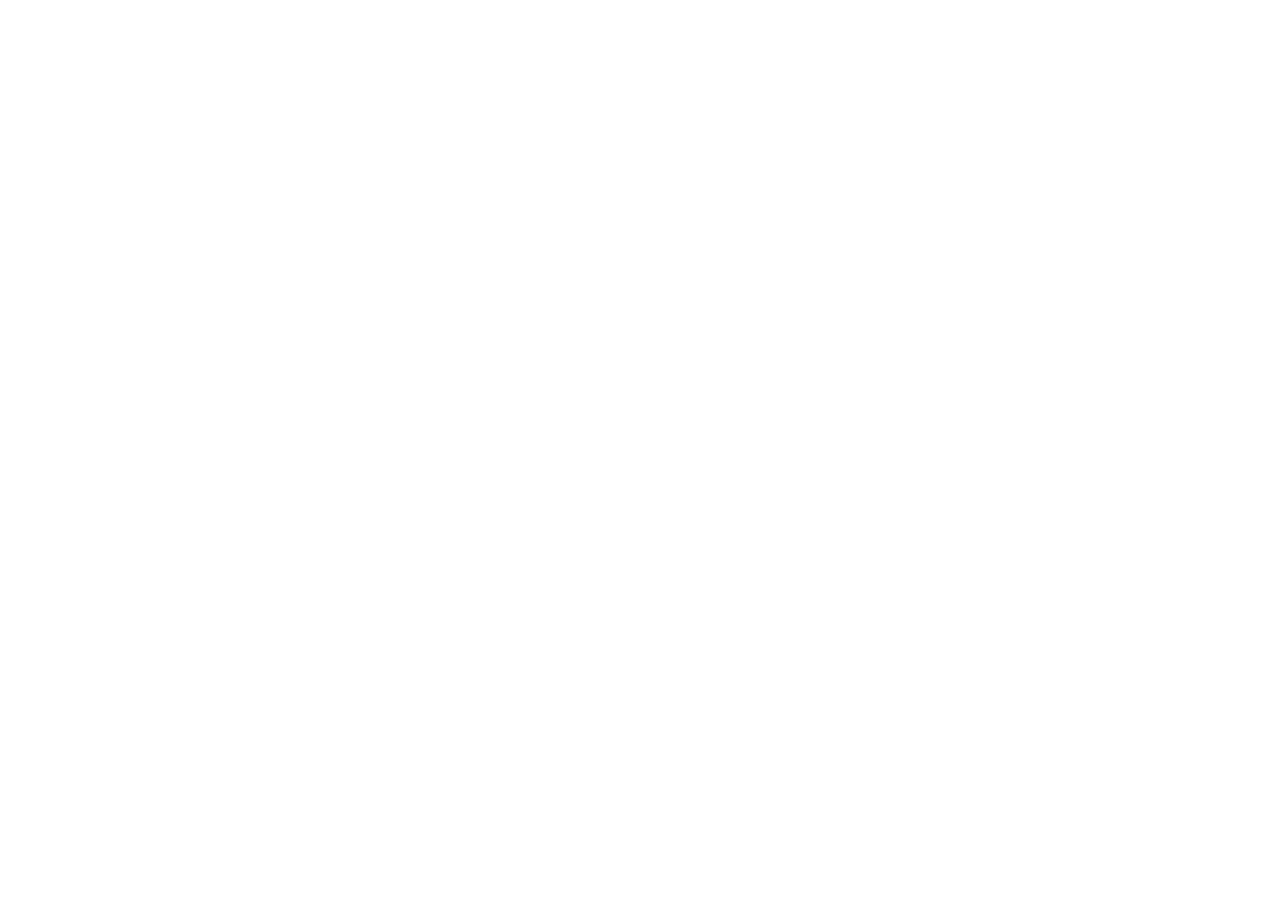
==== index.html @ aee36686 "1st Edit" ====
<!DOCTYPE html>
<html lang="en">
<head>
    <meta charset="UTF-8">
    <meta name="viewport" content="width=device-width, initial-scale=1.0">
    <title>Document</title>
    <link ref="./style.css">
    <script src="./app.js"></script> 
</head>
<body>
    
</body>
</html>
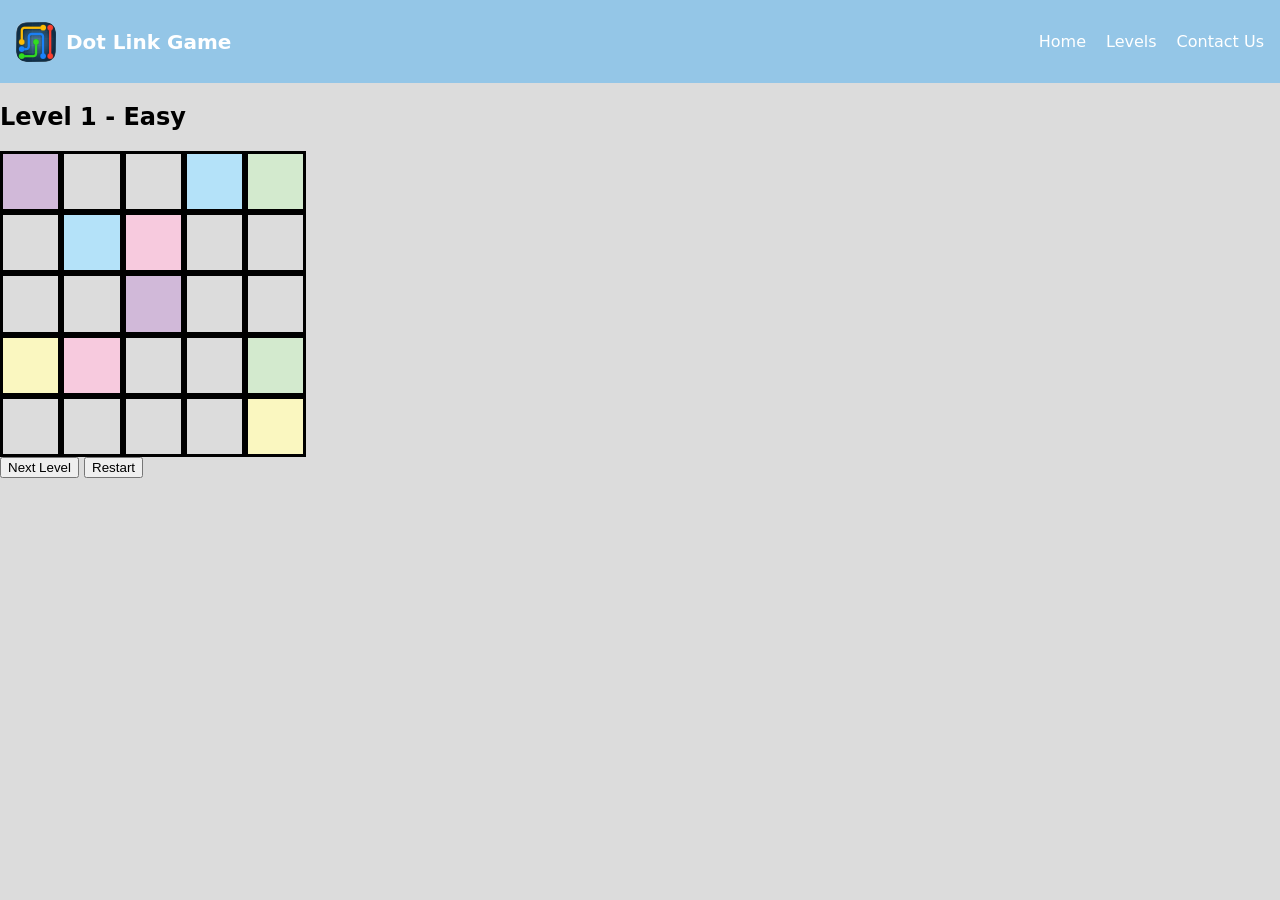
==== commit 3d8acc6b: "Added home page" ====
--- a/index.html
+++ b/index.html
@@ -1,13 +1,64 @@
 <!DOCTYPE html>
 <html lang="en">
+
 <head>
     <meta charset="UTF-8">
     <meta name="viewport" content="width=device-width, initial-scale=1.0">
-    <title>Document</title>
-    <link ref="./style.css">
-    <script src="./app.js"></script> 
+    <title>Dot Link Game</title>
+    <link rel="stylesheet" href="./style.css">
+
 </head>
+
 <body>
-    
+    <nav class="navbar">
+        <div class="logo">
+            <img src="./pictures/download.jpg" alt="Dot Link Logo">
+            <span>Dot Link Game</span>
+        </div>
+
+        <ul class="nav-links">
+            <li><a href="./home.html">Home</a></li>
+            <li><a href="#">Levels</a></li>
+            <li><a href="#">Contact Us</a></li>
+
+        </ul>
+
+    </nav>
+
+
+    <h2 id="message">Level 1 - Easy</h2>
+    <section class="board">
+        <div class="sqr" id="0"></div>
+        <div class="sqr" id="1"></div>
+        <div class="sqr" id="2"></div>
+        <div class="sqr" id="3"></div>
+        <div class="sqr" id="4"></div>
+        <div class="sqr" id="5"></div>
+        <div class="sqr" id="6"></div>
+        <div class="sqr" id="7"></div>
+        <div class="sqr" id="8"></div>
+        <div class="sqr" id="9"></div>
+        <div class="sqr" id="10"></div>
+        <div class="sqr" id="11"></div>
+        <div class="sqr" id="12"></div>
+        <div class="sqr" id="13"></div>
+        <div class="sqr" id="14"></div>
+        <div class="sqr" id="15"></div>
+        <div class="sqr" id="16"></div>
+        <div class="sqr" id="17"></div>
+        <div class="sqr" id="18"></div>
+        <div class="sqr" id="19"></div>
+        <div class="sqr" id="20"></div>
+        <div class="sqr" id="21"></div>
+        <div class="sqr" id="22"></div>
+        <div class="sqr" id="23"></div>
+        <div class="sqr" id="24"></div>
+    </section>
+    <button id="newLevel">Next Level</button>
+    <button id="reset">Restart</button>
+
+    <script src="./app.js"></script>
+
 </body>
+
 </html>
--- a/style.css
+++ b/style.css
@@ -0,0 +1,75 @@
+body {
+  background-color: gainsboro;
+  font-family: system-ui, sans-serif;
+  margin: 0;
+}
+
+.board {
+  display: flex;
+  flex-wrap: wrap;
+  width: 325px;
+}
+
+.sqr {
+  width: 17%;
+  aspect-ratio: 1/1;
+  border: 3px solid black;
+  font-size: 64px;
+  text-align: center;
+}
+
+.navbar {
+    background: #94C6E7;
+    color: white;
+    padding: 16px;
+    display: flex;
+    justify-content: space-between;
+    align-items: center;
+}
+
+.nav-links {
+    list-style: none;
+    display: flex;
+    gap: 20px;
+
+}
+
+.nav-links a {
+  color: white;
+  text-decoration: none;
+  font-weight: 500;
+}
+
+.logo {
+    font-weight: 600;
+    font-size: 20px;
+    text-decoration: none;
+    align-items: center;
+    gap: 10px;
+    display: flex;
+}
+
+.logo img {
+  width: 40px;
+  height: 40px;
+  object-fit: contain;
+  border-radius: 10px;
+}
+
+.selected {
+    border: 3px solid black;
+    transform: scale(1.1);
+    filter: brightness(0.75);
+}
+
+.home-background {
+  display: flex;
+  opacity: 0.5;
+   width: 100vw;
+  height: 100vh;
+  object-fit: cover;
+  position: fixed; 
+  top: 0;
+  left: 0;
+  z-index: -1;
+}
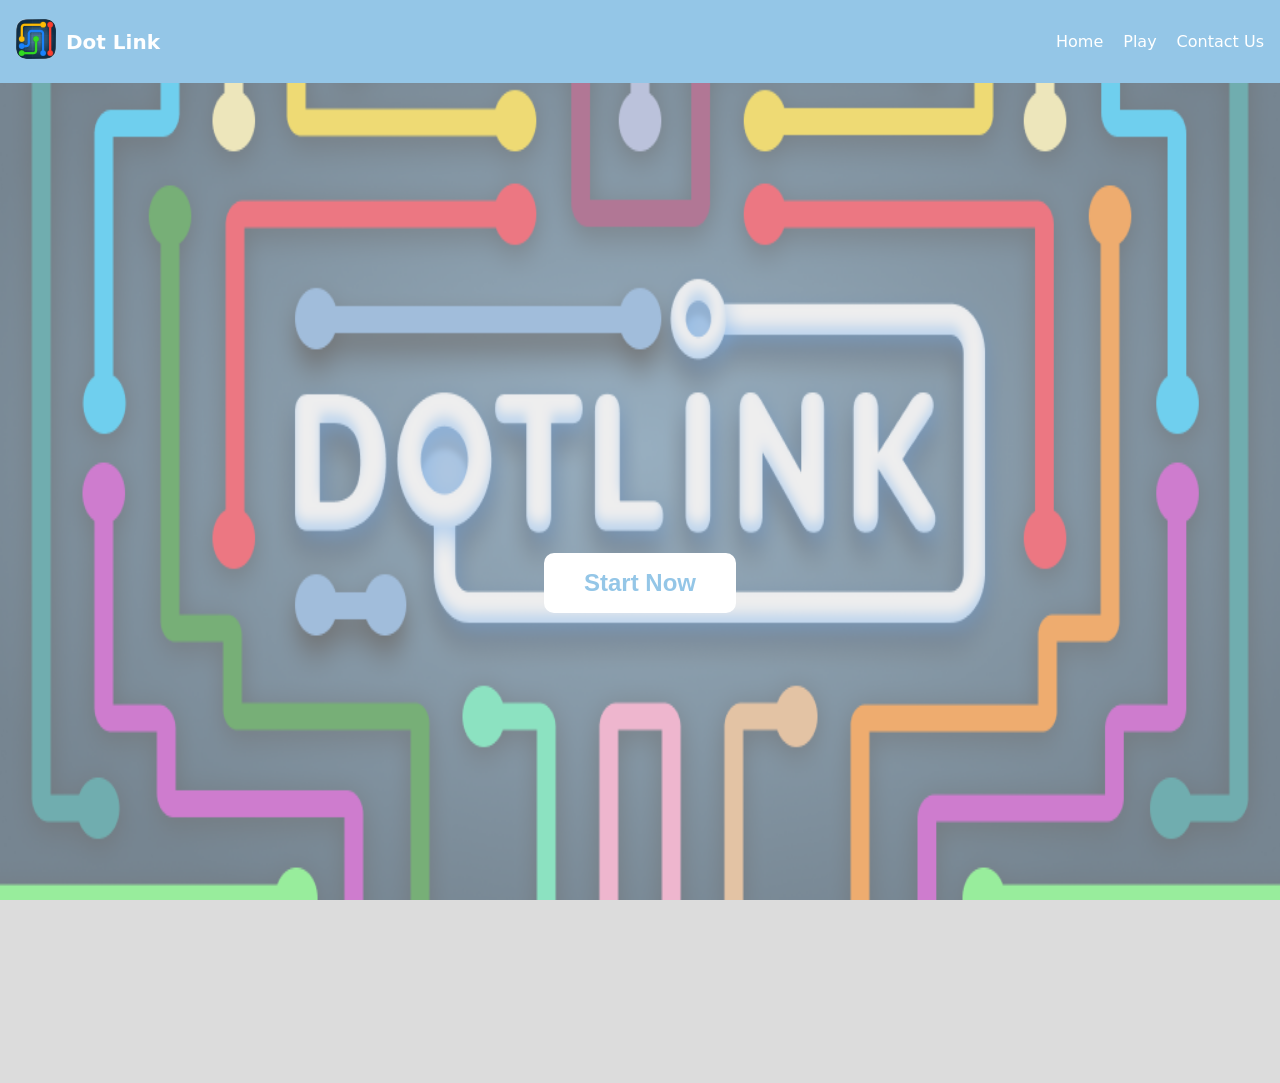
==== commit ac879bde: "feat added a confetti if you won the game" ====
--- a/index.html
+++ b/index.html
@@ -4,7 +4,7 @@
 <head>
     <meta charset="UTF-8">
     <meta name="viewport" content="width=device-width, initial-scale=1.0">
-    <title>Dot Link Game</title>
+    <title>Home</title>
     <link rel="stylesheet" href="./style.css">
 
 </head>
@@ -12,52 +12,33 @@
 <body>
     <nav class="navbar">
         <div class="logo">
-            <img src="./pictures/download.jpg" alt="Dot Link Logo">
-            <span>Dot Link Game</span>
+            <a href="./play.html"><img src="./pictures/download.jpg" alt="Dot Link Logo"></a>
+
+            <span>Dot Link</span>
         </div>
 
         <ul class="nav-links">
-            <li><a href="./home.html">Home</a></li>
-            <li><a href="#">Levels</a></li>
-            <li><a href="#">Contact Us</a></li>
+            <li><a href="./index.html">Home</a></li>
+            <li><a href="./play.html">Play</a></li>
+            <li><a href="./contact-us.html">Contact Us</a></li>
 
         </ul>
 
     </nav>
 
+    <main>
+        <section class="hero">
+            <a href="./play.html">
+                <button class="btn-play">Start Now</button>
+            </a>
 
-    <h2 id="message">Level 1 - Easy</h2>
-    <section class="board">
-        <div class="sqr" id="0"></div>
-        <div class="sqr" id="1"></div>
-        <div class="sqr" id="2"></div>
-        <div class="sqr" id="3"></div>
-        <div class="sqr" id="4"></div>
-        <div class="sqr" id="5"></div>
-        <div class="sqr" id="6"></div>
-        <div class="sqr" id="7"></div>
-        <div class="sqr" id="8"></div>
-        <div class="sqr" id="9"></div>
-        <div class="sqr" id="10"></div>
-        <div class="sqr" id="11"></div>
-        <div class="sqr" id="12"></div>
-        <div class="sqr" id="13"></div>
-        <div class="sqr" id="14"></div>
-        <div class="sqr" id="15"></div>
-        <div class="sqr" id="16"></div>
-        <div class="sqr" id="17"></div>
-        <div class="sqr" id="18"></div>
-        <div class="sqr" id="19"></div>
-        <div class="sqr" id="20"></div>
-        <div class="sqr" id="21"></div>
-        <div class="sqr" id="22"></div>
-        <div class="sqr" id="23"></div>
-        <div class="sqr" id="24"></div>
-    </section>
-    <button id="newLevel">Next Level</button>
-    <button id="reset">Restart</button>
+        </section>
 
-    <script src="./app.js"></script>
+        <div class="home-background">
+            <img src="./pictures/logo-game.png" alt="Dot Link Background">
+        </div>
+    </main>
+
 
 </body>
 
--- a/style.css
+++ b/style.css
@@ -2,35 +2,53 @@
   background-color: gainsboro;
   font-family: system-ui, sans-serif;
   margin: 0;
+  min-height: 100vh;
 }
 
 .board {
-  display: flex;
-  flex-wrap: wrap;
-  width: 325px;
+  display: grid;
+  grid-template-columns: repeat(5, 64px);
+  grid-template-columns: repeat(5, 64px);
+  gap: 10px;
 }
 
 .sqr {
-  width: 17%;
-  aspect-ratio: 1/1;
-  border: 3px solid black;
-  font-size: 64px;
-  text-align: center;
+  width: 64px;
+  height: 64px;
+  border: 2px solid #ccc;
+  border-radius: 30px;
+  background-color: #fcfcfc;
+  cursor: pointer;
+  box-sizing: border-box;
+  display: flex;
+  justify-content: center;
+  align-items: center;
+  position: relative;
+
+}
+
+.sqr.selected {
+  border-color: #a0a0a0;
+  transform: scale(1.05);
+}
+
+.sqr:hover .dot {
+  transform: scale(1.08);
 }
 
 .navbar {
-    background: #94C6E7;
-    color: white;
-    padding: 16px;
-    display: flex;
-    justify-content: space-between;
-    align-items: center;
+  background: #94C6E7;
+  color: white;
+  padding: 16px;
+  display: flex;
+  justify-content: space-between;
+  align-items: center;
 }
 
 .nav-links {
-    list-style: none;
-    display: flex;
-    gap: 20px;
+  list-style: none;
+  display: flex;
+  gap: 20px;
 
 }
 
@@ -40,13 +58,18 @@
   font-weight: 500;
 }
 
+.nav-links a:hover {
+  color: #39648e;
+  text-decoration: underline;
+}
+
 .logo {
-    font-weight: 600;
-    font-size: 20px;
-    text-decoration: none;
-    align-items: center;
-    gap: 10px;
-    display: flex;
+  font-weight: 600;
+  font-size: 20px;
+  text-decoration: none;
+  align-items: center;
+  gap: 10px;
+  display: flex;
 }
 
 .logo img {
@@ -54,22 +77,284 @@
   height: 40px;
   object-fit: contain;
   border-radius: 10px;
+  cursor: pointer;
 }
 
 .selected {
-    border: 3px solid black;
-    transform: scale(1.1);
-    filter: brightness(0.75);
+  border: 3px solid black;
+  transform: scale(1.1);
+  filter: brightness(0.75);
 }
 
 .home-background {
   display: flex;
   opacity: 0.5;
-   width: 100vw;
+  width: 100vw;
   height: 100vh;
   object-fit: cover;
-  position: fixed; 
+  position: fixed;
   top: 0;
   left: 0;
   z-index: -1;
+  overflow: hidden;
+}
+
+.home-background img {
+  width: 100%;
+  height: 100%;
+  display: block;
+}
+
+.grid {
+  position: relative;
+  display: flex;
+  justify-content: center;
+  align-items: center;
+  width: fit-content;
+  margin: 20px auto;
+  padding: 24px;
+  background: #EEEEEE;
+  border-radius: 16px;
+
+
+}
+
+.hero {
+  display: flex;
+  justify-content: center;
+  align-items: center;
+  min-height: calc(100vh - -100px);
+
+}
+
+.btn-play {
+  background-color: white;
+  color: #94C6E7;
+  font-size: 24px;
+  border-radius: 10px;
+  font-weight: bold;
+  padding: 16px 40px;
+  border: none;
+  cursor: pointer;
+  transition: transform 0.2s;
+}
+
+.btn-play:hover {
+  background-color: #EEEEEE;
+  transform: scale(1.05);
+  box-shadow: 0 6px 20px rgba(0, 0, 0, 0.3);
+}
+
+#reset {
+  background-color: #EEEEEE;
+  color: #94C6E7;
+  font-size: 24px;
+  border-radius: 10px;
+  font-weight: bold;
+  padding: 16px 40px;
+  border: none;
+  cursor: pointer;
+  transition: transform 0.2s;
+  display: flex;
+  justify-content: center;
+  align-items: center;
+  width: fit-content;
+
+}
+
+#start {
+  background-color: #EEEEEE;
+  color: #94C6E7;
+  font-size: 24px;
+  border-radius: 10px;
+  font-weight: bold;
+  padding: 16px 40px;
+  border: none;
+  cursor: pointer;
+  transition: transform 0.2s;
+  display: flex;
+  justify-content: center;
+  align-items: center;
+  width: fit-content;
+
+}
+
+.buttons {
+  display: flex;
+  justify-content: center;
+  align-items: center;
+  gap: 20px;
+}
+
+#message {
+  display: flex;
+  justify-content: center;
+  align-items: center;
+  color: #383838;
+  font-weight: bold;
+  font-size: 30px;
+}
+
+.timer {
+  position: absolute;
+  top: -40px;
+  right: -120px;
+  transform: translateY(-50%);
+  background-color: #EEEEEE;
+  color: #94C6E7;
+  font-size: 24px;
+  font-weight: bold;
+  padding: 16px 40px;
+  margin: 0;
+  border: none;
+  box-sizing: border-box;
+  border-radius: 10px;
+  box-shadow: 0 4px 12px rgba(0, 0, 0, 0.1);
+  display: flex;
+  justify-content: center;
+  align-items: center;
+  width: fit-content;
+  white-space: nowrap;
+}
+
+.contact-page {
+  width: 100%;
+  margin: 0;
+  padding: 0 0 80px 0;
+}
+
+.contact-us-banner {
+  position: relative;
+  width: 100%;
+  min-height: 180px;
+  display: flex;
+  justify-content: center;
+  align-items: center;
+  overflow: hidden;
+  text-align: center;
+}
+
+.banner-message h1 {
+  font-weight: 700;
+  color: #1d1d1d;
+}
+
+.banner-message p {
+  font-size: 20px;
+  color: #1d1d1d; 
+}
+
+.contact-us-background img {
+  opacity: 0.5;
+  position: absolute;
+  width: 100%;
+  height: 100%;
+  top: 0;
+  left: 0;
+  z-index: 1;
+}
+
+.contact-us-details {
+  font-size: larger;
+  color: #989898;
+  list-style-type: none;
+  padding: 0;
+}
+
+.contact-us-content {
+  display: flex;
+  justify-content: space-between;
+  align-items: flex-start;
+  max-width: 1050px;
+  margin: 40px auto 0;
+  padding: 0 24px;
+  gap: 60px;
+
+}
+
+.contact-us-container {
+  flex: 1;
+  display: flex;
+  flex-direction: column;
+  align-items: flex-start;
+  text-align: left;
+}
+
+.contact-us-container h1 {
+  color: #2a4a6a;
+  margin: 0 0 20px 0;
+}
+
+.contact-us-form {
+  flex: 1.1;
+  background: #ffffffcb;
+  padding: 36px;
+  border-radius: 12px;
+  box-shadow: 0 12px 32px rgba(161, 161, 161, 0.8);
+  border: 1px solid #e5e7eb;
+}
+
+.contact-us-form h3 {
+  color: #2a4a6a;
+  font-size: 25px;
+  margin: 0 0 20px 0;
+  text-align: left;
+
+}
+
+.form {
+  display: flex;
+  flex-direction: column;
+  gap: 14px;
+}
+
+.names {
+  display: flex;
+  gap: 12px;
+
+}
+
+.form input, .form select, .form textarea {
+  width: 100%;
+  padding: 12px 14px;
+  border: 1px solid #d1d5db;
+  border-radius: 8px;
+  background-color: #fcfcfc;
+  font-family: inherit;
+  font-size: 14px;
+  box-sizing: border-box;
+  outline: none;
+  transition: border-color 0.2s, box-shadow 0.2s;
+}
+
+.form input:focus, .form select:focus, .form textarea:focus {
+  border-color: #94C6E7;
+  box-shadow: 0 0 0 3px rgba(146, 198, 231, 0.25);
+} 
+
+.form textarea {
+  resize: vertical;
+}
+
+.btn-submit {
+  background-color: #94C6E7;
+  color: white;
+  font-size: 16px;
+  font-weight: bold;
+  padding: 14px;
+  border: none;
+  border-radius: 8px;
+  cursor: pointer;
+  width: 100%;
+  margin-top: 6px;
+  transition: background-color 0.2s, transform 0.1s;
+}
+
+.btn-submit:hover {
+  background-color: #7bb5dc;
+  transform: scale(1.01);
+}
+
+.btn-submit:active {
+  transform: scale(0.99);
 }
